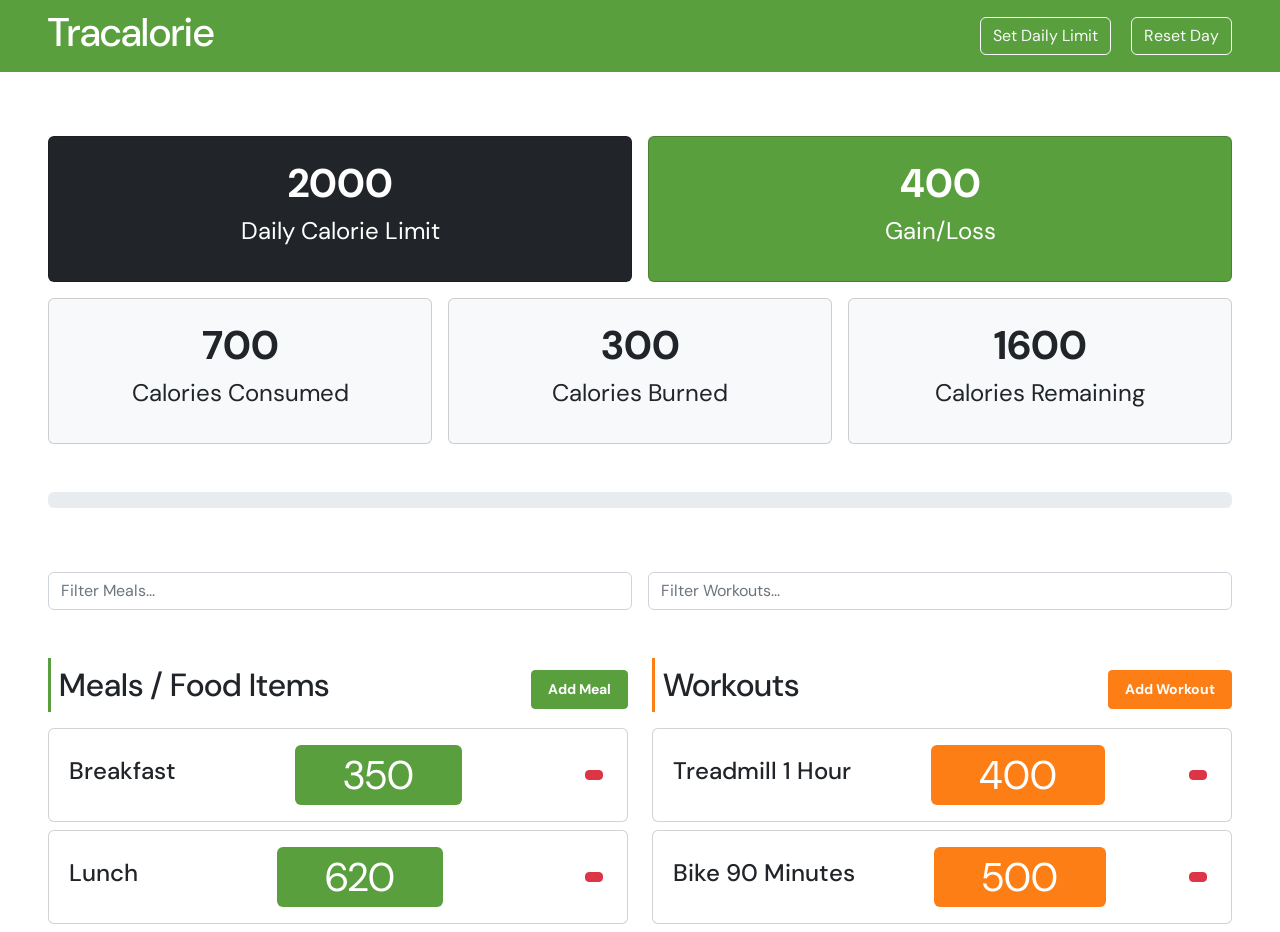
==== index.html @ fb987b3f "initial commit" ====
<!DOCTYPE html>
<html lang="en">
  <head>
    <meta charset="UTF-8" />
    <meta http-equiv="X-UA-Compatible" content="IE=edge" />
    <meta name="viewport" content="width=device-width, initial-scale=1.0" />
    <link rel="shortcut icon" type="image/x-icon" href="favicon.ico" />
    <link rel="preconnect" href="https://fonts.googleapis.com">
    <link rel="preconnect" href="https://fonts.gstatic.com" crossorigin>
    <link href="https://fonts.googleapis.com/css2?family=DM+Sans:ital,opsz,wght@0,9..40,100..1000;1,9..40,100..1000&display=swap" rel="stylesheet">
    <link rel="stylesheet" href="css/fontawesome.css" />
    <link rel="stylesheet" href="css/bootstrap.css" />
    <link rel="stylesheet" href="css/style.css" />
    <script src="js/bootstrap.bundle.min.js" defer></script>
    <script src="js/app.js" defer></script>
    <title>Tracalorie 2.0 | Track your Caloric Intake</title>
  </head>
  <body>
    <header
      class="bg-primary d-sm-flex justify-content-between align-items-center text-white text-center py-2 px-5"
    >
      <h1><i class="fa-solid fa-utensils"></i> Tracalorie</h1>
      <div>
        <button
          class="btn btn-outline-light mx-3"
          data-bs-toggle="modal"
          data-bs-target="#limit-modal"
        >
          Set Daily Limit
        </button>
        <button id="reset" class="btn btn-outline-light">Reset Day</button>
      </div>
    </header>

    <!-- Stats -->
    <section class="stats my-5 px-5">
      <div class="row g-3 my-3">
        <div class="col-md-6">
          <div class="card text-center bg-dark text-white">
            <div class="card-body">
              <div id="calories-limit" class="fs-1 fw-bold">2000</div>
              <p class="fs-4">Daily Calorie Limit</p>
            </div>
          </div>
        </div>
         <div class="col-md-6">
          <div class="card text-center bg-primary text-white">
            <div class="card-body">
              <div id="calories-total" class="fs-1 fw-bold">400</div>
              <p class="fs-4">Gain/Loss</p>
            </div>
          </div>
        </div>
      </div>
      <div class="row g-3 text-center">
        <div class="col-md-4">
          <div class="card bg-light">
            <div class="card-body">
              <div id="calories-consumed" class="fs-1 fw-bold">700</div>
              <p class="fs-4">Calories Consumed</p>
            </div>
          </div>
        </div>
        <div class="col-md-4">
          <div class="card bg-light">
            <div class="card-body">
              <div id="calories-burned" class="fs-1 fw-bold">300</div>
              <p class="fs-4">Calories Burned</p>
            </div>
          </div>
        </div>
        <div class="col-md-4">
          <div class="card bg-light">
            <div class="card-body">
              <div id="calories-remaining" class="fs-1 fw-bold">1600</div>
              <p class="fs-4">Calories Remaining</p>
            </div>
          </div>
        </div>
      </div>
    </section>

     <section class="px-5">
      <div class="progress">
        <div
          id="calorie-progress"
          class="progress-bar"
          role="progressbar"
        ></div>
      </div>
    </section>

    <!-- Filter -->
    <section class="filter my-5 px-5">
      <div class="row g-3">
        <div class="col-md-6">
          <div class="mt-3">
            <input
              type="text"
              id="filter-meals"
              class="form-control"
              placeholder="Filter Meals..."
            />
          </div>
        </div>
        <div class="col-md-6">
          <div class="mt-3">
            <input
              type="text"
              id="filter-workouts"
              class="form-control"
              placeholder="Filter Workouts..."
            />
          </div>
        </div>
      </div>
    </section>

    <!-- Items -->
    <section class="items mx-5">
      <div class="row g-4">
        <!-- Meals -->
        <div class="col-md-6">
          <div class="d-flex align-items-center">
            <h2 class="border-start border-primary border-3 p-2">
              Meals / Food Items
            </h2>
            <button
              class="btn btn-primary btn-sm ms-auto text-white fw-bold py-2 px-3 h-100"
              data-bs-toggle="collapse"
              data-bs-target="#collapse-meal"
              aria-expanded="false"
              aria-controls="collapse-meal"
            >
              <i class="fa-solid fa-plus"></i> Add Meal
            </button>
          </div>

          <!-- Add Meal Form -->
          <div class="collapse" id="collapse-meal">
            <div class="card card-body bg-light">
              <form id="meal-form">
                <div class="mb-3">
                  <input
                    type="text"
                    class="form-control"
                    id="meal-name"
                    placeholder="Enter Meal or Item"
                  />
                </div>
                <div class="mb-3">
                  <input
                    type="number"
                    class="form-control"
                    id="meal-calories"
                    placeholder="Enter Calories"
                  />
                </div>
                <button type="submit" class="btn btn-primary text-white">
                  Add Meal Item
                </button>
              </form>
            </div>
          </div>

          <div id="meal-items">
            <!-- Item 1 -->
            <div class="card my-2">
              <div class="card-body">
                <div class="d-flex align-items-center justify-content-between">
                  <h4 class="mx-1">Breakfast</h4>
                  <div
                    class="fs-1 bg-primary text-white text-center rounded-2 px-2 px-sm-5"
                  >
                    350
                  </div>
                  <button class="delete btn btn-danger btn-sm mx-2">
                    <i class="fa-solid fa-xmark"></i>
                  </button>
                </div>
              </div>
            </div>
            <!-- Item 2 -->
            <div class="card my-2">
              <div class="card-body">
                <div class="d-flex align-items-center justify-content-between">
                  <h4 class="mx-1">Lunch</h4>
                  <div
                    class="fs-1 bg-primary text-white text-center rounded-2 px-2 px-sm-5"
                  >
                    620
                  </div>
                  <button class="delete btn btn-danger btn-sm mx-2">
                    <i class="fa-solid fa-xmark"></i>
                  </button>
                </div>
              </div>
            </div>
          </div>
        </div>
        <!-- Workout -->
        <div class="col-md-6">
          <div class="d-flex align-items-center">
            <h2 class="border-start border-secondary border-3 p-2">
              Workouts
            </h2>
            <button
              class="btn btn-secondary btn-sm ms-auto text-white fw-bold py-2 px-3 h-100"
              data-bs-toggle="collapse"
              data-bs-target="#collapse-workout"
              aria-expanded="false"
              aria-controls="collapse-workout"
            >
              <i class="fa-solid fa-plus"></i> Add Workout
            </button>
          </div>

          <!-- Add Workout Form -->
          <div class="collapse" id="collapse-workout">
            <div class="card card-body bg-light">
              <form id="workout-form">
                <div class="mb-3">
                  <input
                    type="text"
                    class="form-control"
                    id="workout-name"
                    placeholder="Enter Workout"
                  />
                </div>
                <div class="mb-3">
                  <input
                    type="number"
                    class="form-control"
                    id="workout-calories"
                    placeholder="Enter Calories"
                  />
                </div>
                <button type="submit" class="btn btn-primary text-white">
                  Add Workout Item
                </button>
              </form>
            </div>
          </div>

          <div id="workout-items">
            <!-- Item 1 -->
            <div class="card my-2">
              <div class="card-body">
                <div class="d-flex align-items-center justify-content-between">
                  <h4 class="mx-1">Treadmill 1 Hour</h4>
                  <div
                    class="fs-1 bg-secondary text-white text-center rounded-2 px-2 px-sm-5"
                  >
                    400
                  </div>
                  <button class="delete btn btn-danger btn-sm mx-2">
                    <i class="fa-solid fa-xmark"></i>
                  </button>
                </div>
              </div>
            </div>
            <!-- Item 2 -->
            <div class="card my-2">
              <div class="card-body">
                <div class="d-flex align-items-center justify-content-between">
                  <h4 class="mx-1">Bike 90 Minutes</h4>
                  <div
                    class="fs-1 lg bg-secondary text-white text-center rounded-2 px-2 px-sm-5"
                  >
                    500
                  </div>
                  <button class="delete btn btn-danger btn-sm mx-2">
                    <i class="fa-solid fa-xmark"></i>
                  </button>
                </div>
              </div>
            </div>
          </div>
        </div>
      </div>
    </section>

    <!-- Calorie Limit Modal -->
    <div
      class="modal fade"
      id="limit-modal"
      tabindex="-1"
      aria-labelledby="limitModalLabel"
      aria-hidden="true"
    >
      <div class="modal-dialog">
        <div class="modal-content">
          <div class="modal-header">
            <h1 class="modal-title fs-5" id="limitModalLabel">
              Set Daily Limit
            </h1>
            <button
              type="button"
              class="btn-close"
              data-bs-dismiss="modal"
              aria-label="Close"
            ></button>
          </div>
          <div class="modal-body">
            <form id="limit-form">
              <div class="mb-3">
                <label for="limit" class="form-label"
                  >Daily Calorie Limit</label
                >
                <input
                  type="text"
                  class="form-control"
                  id="limit"
                  placeholder="2000"
                />
              </div>

              <button type="submit" class="btn btn-primary text-white">
                Save 
              </button>
            </form>
          </div>
        </div>
      </div>
    </div>
  </body>
</html>
---- css/style.css ----
*,
*::after,
*::before {
  box-sizing: border-box;
}
body {
  font-family: 'DM Sans', serif;
}

.hidden {
  display: none;
}/*# sourceMappingURL=style.css.map */
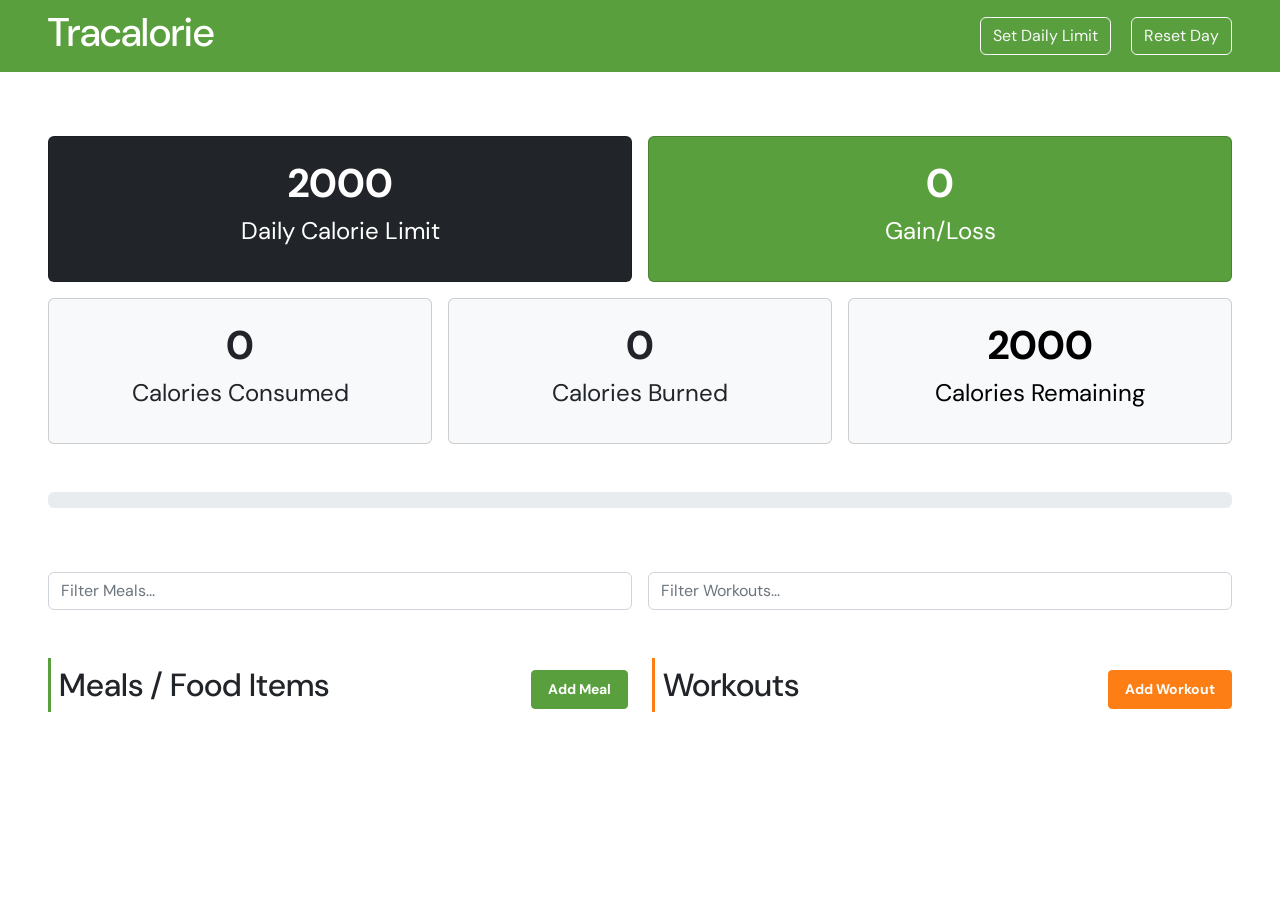
==== commit 8c201bd2: "refactor: remove hardcoded elements" ====
--- a/index.html
+++ b/index.html
@@ -163,40 +163,7 @@
             </div>
           </div>
 
-          <div id="meal-items">
-            <!-- Item 1 -->
-            <div class="card my-2">
-              <div class="card-body">
-                <div class="d-flex align-items-center justify-content-between">
-                  <h4 class="mx-1">Breakfast</h4>
-                  <div
-                    class="fs-1 bg-primary text-white text-center rounded-2 px-2 px-sm-5"
-                  >
-                    350
-                  </div>
-                  <button class="delete btn btn-danger btn-sm mx-2">
-                    <i class="fa-solid fa-xmark"></i>
-                  </button>
-                </div>
-              </div>
-            </div>
-            <!-- Item 2 -->
-            <div class="card my-2">
-              <div class="card-body">
-                <div class="d-flex align-items-center justify-content-between">
-                  <h4 class="mx-1">Lunch</h4>
-                  <div
-                    class="fs-1 bg-primary text-white text-center rounded-2 px-2 px-sm-5"
-                  >
-                    620
-                  </div>
-                  <button class="delete btn btn-danger btn-sm mx-2">
-                    <i class="fa-solid fa-xmark"></i>
-                  </button>
-                </div>
-              </div>
-            </div>
-          </div>
+          <div id="meal-items"></div>
         </div>
         <!-- Workout -->
         <div class="col-md-6">
@@ -242,40 +209,7 @@
             </div>
           </div>
 
-          <div id="workout-items">
-            <!-- Item 1 -->
-            <div class="card my-2">
-              <div class="card-body">
-                <div class="d-flex align-items-center justify-content-between">
-                  <h4 class="mx-1">Treadmill 1 Hour</h4>
-                  <div
-                    class="fs-1 bg-secondary text-white text-center rounded-2 px-2 px-sm-5"
-                  >
-                    400
-                  </div>
-                  <button class="delete btn btn-danger btn-sm mx-2">
-                    <i class="fa-solid fa-xmark"></i>
-                  </button>
-                </div>
-              </div>
-            </div>
-            <!-- Item 2 -->
-            <div class="card my-2">
-              <div class="card-body">
-                <div class="d-flex align-items-center justify-content-between">
-                  <h4 class="mx-1">Bike 90 Minutes</h4>
-                  <div
-                    class="fs-1 lg bg-secondary text-white text-center rounded-2 px-2 px-sm-5"
-                  >
-                    500
-                  </div>
-                  <button class="delete btn btn-danger btn-sm mx-2">
-                    <i class="fa-solid fa-xmark"></i>
-                  </button>
-                </div>
-              </div>
-            </div>
-          </div>
+          <div id="workout-items"></div>
         </div>
       </div>
     </section>
--- a/css/style.css
+++ b/css/style.css
@@ -4,7 +4,7 @@
   box-sizing: border-box;
 }
 body {
-  font-family: 'DM Sans', serif;
+  font-family: 'DM Sans', 'JetBrains Mono';
 }
 
 .hidden {
